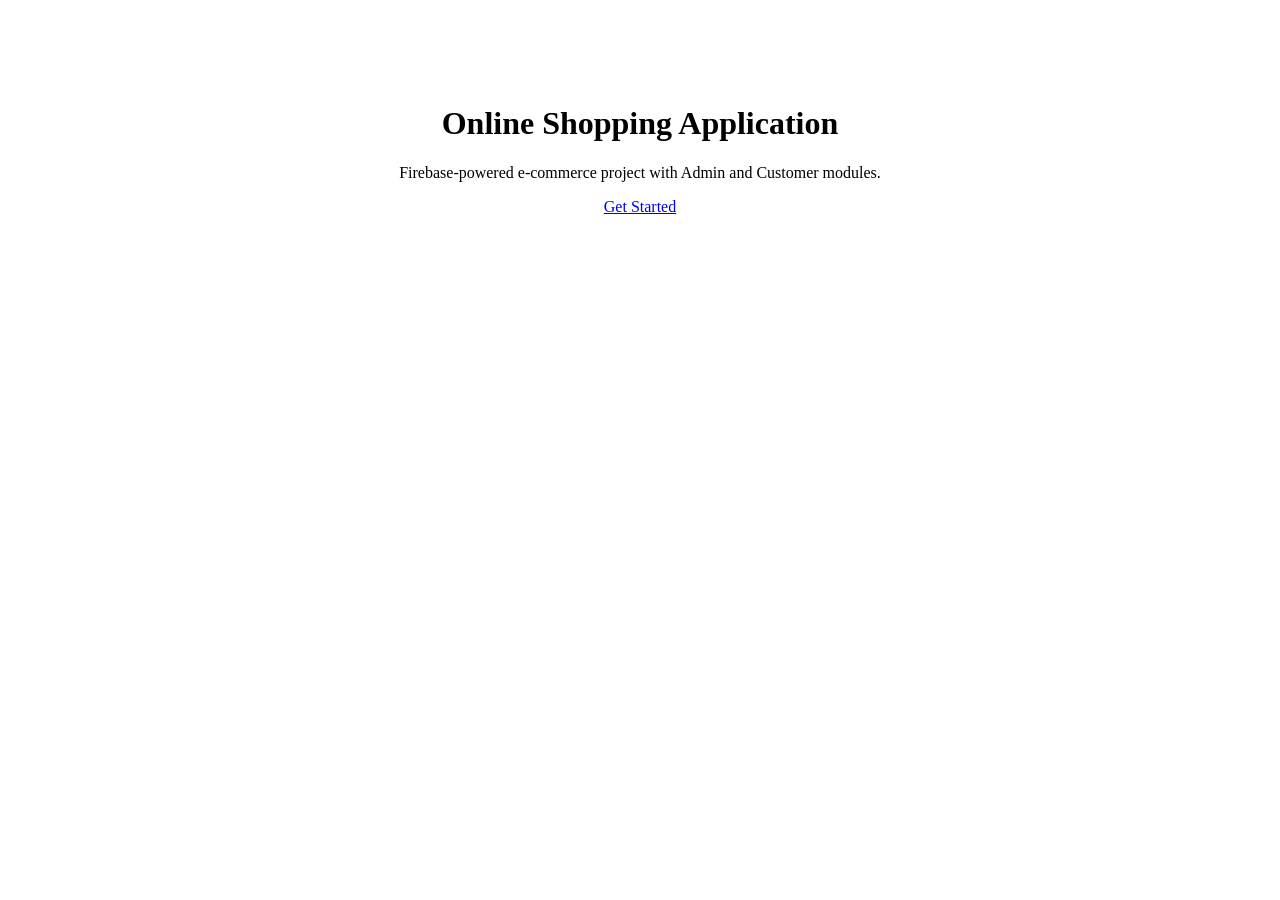
==== index.html @ f145317d "first commit" ====
<!DOCTYPE html>
<html lang="en">
<head>
  <meta charset="UTF-8" />
  <meta name="viewport" content="width=device-width, initial-scale=1.0" />
  <title>Online Shopping Application</title>

  <link rel="preconnect" href="https://fonts.googleapis.com" />
  <link rel="preconnect" href="https://fonts.gstatic.com" crossorigin />
  <link href="https://fonts.googleapis.com/css2?family=Inter:wght@400;500;600;700&display=swap" rel="stylesheet" />

  <link rel="stylesheet" href="assets/css/style.css" />
</head>
<body>
  <div id="globalLoader" class="loader-overlay">
    <div class="spinner"></div>
  </div>

  <div class="container" style="padding: 4rem 0;">
    <div class="card" style="text-align: center; max-width: 700px; margin: 0 auto;">
      <h1>Online Shopping Application</h1>
      <p style="margin: 1rem 0; color: var(--text-muted);">
        Firebase-powered e-commerce project with Admin and Customer modules.
      </p>

      <a href="login.html" class="btn btn-primary">Get Started</a>
    </div>
  </div>
</body>
</html>
---- assets/css/style.css ----
:root {
  padding: 0.75rem 1rem;
  border: 1px solid var(--border);
  border-radius: 10px;
  font-size: 1rem;
}

.form-control:focus {
  outline: none;
  border-color: var(--primary);
}

.toast {
  position: fixed;
  top: 20px;
  right: 20px;
  padding: 1rem 1.25rem;
  border-radius: 10px;
  color: white;
  opacity: 0;
  transform: translateY(-10px);
  transition: 0.3s ease;
  z-index: 1000;
}

.toast.show {
  opacity: 1;
  transform: translateY(0);
}

.toast.success { background: var(--success); }
.toast.error { background: var(--danger); }
.toast.warning { background: var(--warning); }

.loader-overlay {
  position: fixed;
  inset: 0;
  background: rgba(255,255,255,0.7);
  display: none;
  align-items: center;
  justify-content: center;
  z-index: 999;
}

.loader-overlay.active {
  display: flex;
}

.spinner {
  width: 48px;
  height: 48px;
  border: 4px solid #e2e8f0;
  border-top-color: var(--primary);
  border-radius: 50%;
  animation: spin 0.8s linear infinite;
}

@keyframes spin {
  to {
    transform: rotate(360deg);
  }
}
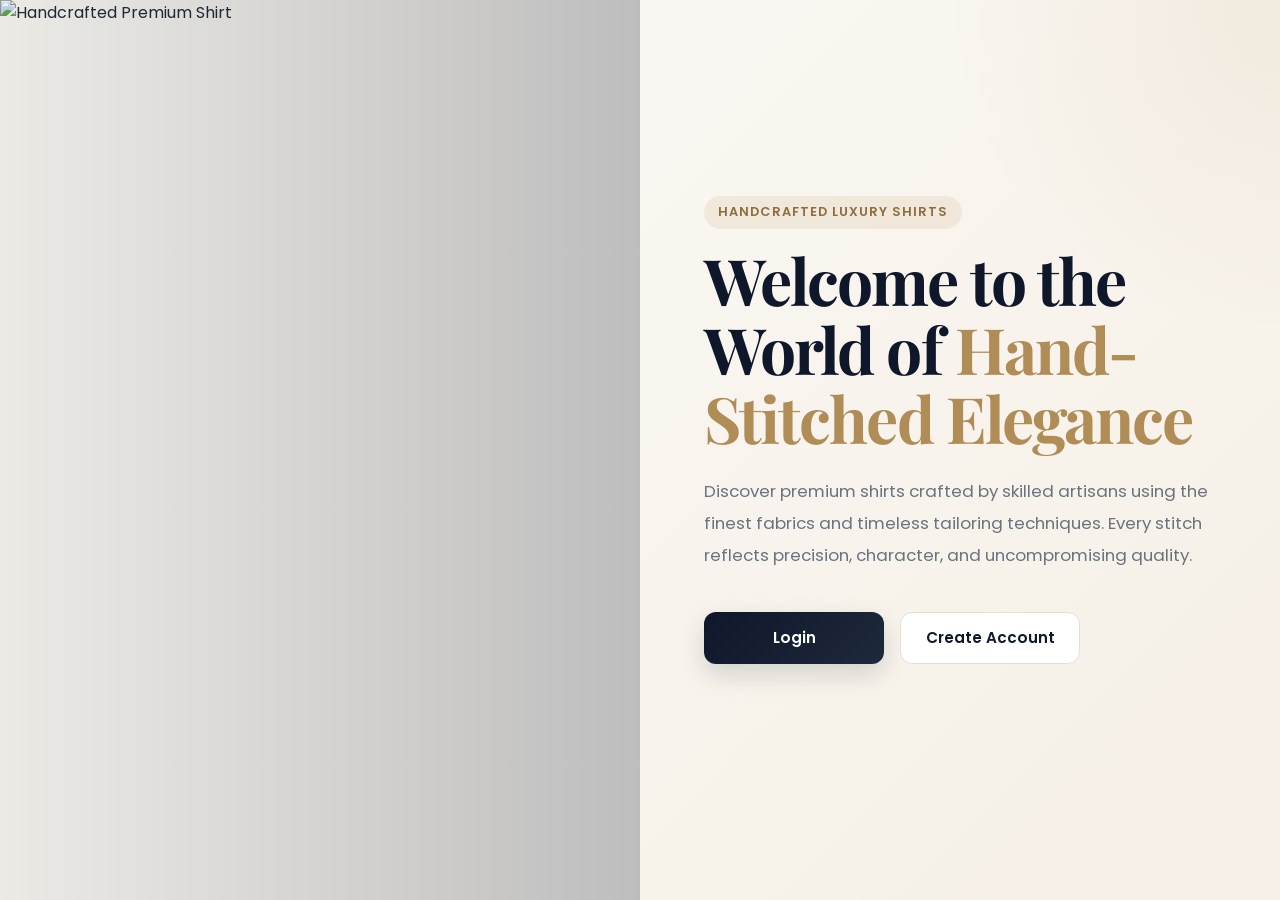
==== commit 0f8c7068: "Final Working" ====
--- a/index.html
+++ b/index.html
@@ -3,28 +3,226 @@
 <head>
   <meta charset="UTF-8" />
   <meta name="viewport" content="width=device-width, initial-scale=1.0" />
-  <title>Online Shopping Application</title>
+  <title>Atelier Sudhan | Handcrafted Shirts</title>
 
   <link rel="preconnect" href="https://fonts.googleapis.com" />
   <link rel="preconnect" href="https://fonts.gstatic.com" crossorigin />
-  <link href="https://fonts.googleapis.com/css2?family=Inter:wght@400;500;600;700&display=swap" rel="stylesheet" />
+  <link
+    href="https://fonts.googleapis.com/css2?family=Poppins:wght@300;400;500;600;700;800&family=Playfair+Display:wght@600;700&display=swap"
+    rel="stylesheet"
+  />
 
   <link rel="stylesheet" href="assets/css/style.css" />
+
+  <style>
+    .landing-page {
+      min-height: 100vh;
+      display: grid;
+      grid-template-columns: 1fr 1fr;
+      background: #f8f5ef;
+    }
+
+    /* Left Image Section */
+    .landing-image {
+      position: relative;
+      overflow: hidden;
+    }
+
+    .landing-image img {
+      width: 100%;
+      height: 100%;
+      object-fit: cover;
+      display: block;
+    }
+
+    .landing-image::after {
+      content: "";
+      position: absolute;
+      inset: 0;
+      background:
+        linear-gradient(
+          90deg,
+          rgba(15, 23, 42, 0.05),
+          rgba(15, 23, 42, 0.25)
+        );
+    }
+
+    /* Right Content Section */
+    .landing-content {
+      display: flex;
+      align-items: center;
+      justify-content: center;
+      padding: 4rem;
+      background:
+        radial-gradient(
+          circle at top right,
+          rgba(176, 141, 87, 0.10),
+          transparent 30%
+        ),
+        linear-gradient(
+          135deg,
+          #faf7f2 0%,
+          #f5efe5 100%
+        );
+    }
+
+    .landing-card {
+      max-width: 540px;
+    }
+
+    .brand-label {
+      display: inline-block;
+      margin-bottom: 1rem;
+      padding: 0.4rem 0.9rem;
+      border-radius: 999px;
+      background: rgba(176, 141, 87, 0.12);
+      color: #8e6d3f;
+      font-size: 0.8rem;
+      font-weight: 600;
+      letter-spacing: 0.08em;
+      text-transform: uppercase;
+    }
+
+    .landing-title {
+      font-family: "Playfair Display", serif;
+      font-size: clamp(2.8rem, 5vw, 4.8rem);
+      line-height: 1.08;
+      font-weight: 700;
+      color: #0f172a;
+      margin-bottom: 1.5rem;
+      letter-spacing: -0.03em;
+    }
+
+    .landing-title span {
+      color: #b08d57;
+    }
+
+    .landing-description {
+      font-size: 1.05rem;
+      line-height: 1.9;
+      color: #6b7280;
+      margin-bottom: 2.5rem;
+    }
+
+    .landing-description strong {
+      color: #0f172a;
+      font-weight: 600;
+    }
+
+    .landing-actions {
+      display: flex;
+      gap: 1rem;
+      margin-bottom: 2.5rem;
+      flex-wrap: wrap;
+    }
+
+    .landing-actions .btn {
+      min-width: 180px;
+    }
+
+    .feature-list {
+      display: grid;
+      grid-template-columns: repeat(2, 1fr);
+      gap: 1rem;
+      margin-top: 1rem;
+    }
+
+    .feature-item {
+      background: rgba(255, 255, 255, 0.7);
+      border: 1px solid rgba(176, 141, 87, 0.12);
+      border-radius: 14px;
+      padding: 1rem;
+      font-size: 0.9rem;
+      color: #475569;
+    }
+
+    .feature-item strong {
+      display: block;
+      color: #0f172a;
+      margin-bottom: 0.25rem;
+      font-size: 0.95rem;
+    }
+
+    /* Responsive */
+    @media (max-width: 992px) {
+      .landing-page {
+        grid-template-columns: 1fr;
+      }
+
+      .landing-image {
+        min-height: 420px;
+      }
+
+      .landing-content {
+        padding: 3rem 1.5rem;
+      }
+
+      .landing-actions {
+        flex-direction: column;
+      }
+
+      .landing-actions .btn {
+        width: 100%;
+      }
+
+      .feature-list {
+        grid-template-columns: 1fr;
+      }
+    }
+
+    @media (max-width: 576px) {
+      .landing-title {
+        font-size: 2.4rem;
+      }
+
+      .landing-description {
+        font-size: 0.95rem;
+      }
+    }
+  </style>
 </head>
 <body>
   <div id="globalLoader" class="loader-overlay">
     <div class="spinner"></div>
   </div>
 
-  <div class="container" style="padding: 4rem 0;">
-    <div class="card" style="text-align: center; max-width: 700px; margin: 0 auto;">
-      <h1>Online Shopping Application</h1>
-      <p style="margin: 1rem 0; color: var(--text-muted);">
-        Firebase-powered e-commerce project with Admin and Customer modules.
-      </p>
-
-      <a href="login.html" class="btn btn-primary">Get Started</a>
+  <section class="landing-page">
+    <!-- Left Side Image -->
+    <div class="landing-image">
+      <img
+        src="https://firebasestorage.googleapis.com/v0/b/online-shopping-sri-psiog.firebasestorage.app/o/heroimg.jpg?alt=media&token=8e16c6fa-c773-450c-a610-6a54a3cda779"
+        alt="Handcrafted Premium Shirt"
+      />
     </div>
-  </div>
+
+    <!-- Right Side Content -->
+    <div class="landing-content">
+      <div class="landing-card">
+        <span class="brand-label">Handcrafted Luxury Shirts</span>
+
+        <h1 class="landing-title">
+          Welcome to the World of
+          <span>Hand-Stitched Elegance</span>
+        </h1>
+
+        <p class="landing-description">
+          Discover premium shirts crafted by skilled artisans using the finest
+          fabrics and timeless tailoring techniques.
+          Every stitch reflects precision, character, and uncompromising quality.
+        </p>
+
+        <div class="landing-actions">
+          <a href="login.html" class="btn btn-primary">
+            Login
+          </a>
+
+          <a href="signup.html" class="btn btn-secondary">
+            Create Account
+          </a>
+        </div>
+
+      </div>
+    </div>
+  </section>
 </body>
 </html>
--- a/assets/css/style.css
+++ b/assets/css/style.css
@@ -1,26 +1,281 @@
+/* =========================================================
+   GLOBAL STYLE.CSS — LUXURY HANDMADE SHIRT STORE
+   Theme: Ivory • Midnight Navy • Antique Gold
+   Font: Poppins
+========================================================= */
+
+@import url('https://fonts.googleapis.com/css2?family=Poppins:wght@300;400;500;600;700;800&family=Playfair+Display:wght@600;700&display=swap');
+
+/* =========================================================
+   ROOT VARIABLES
+========================================================= */
 :root {
+  /* Colors */
+  --primary: #0f172a;
+  --primary-light: #1e293b;
+
+  --accent: #b08d57;
+  --accent-dark: #8e6d3f;
+
+  --background: #f8f5ef;
+  --surface: #ffffff;
+  --surface-soft: #fdfaf5;
+
+  --text: #1f2937;
+  --text-muted: #6b7280;
+
+  --border: #e7dfd2;
+
+  --success: #16a34a;
+  --danger: #dc2626;
+  --warning: #d97706;
+
+  /* Shadows */
+  --shadow-sm: 0 6px 18px rgba(15, 23, 42, 0.05);
+  --shadow-md: 0 16px 40px rgba(15, 23, 42, 0.08);
+  --shadow-lg: 0 28px 70px rgba(15, 23, 42, 0.12);
+
+  /* Radius */
+  --radius-sm: 10px;
+  --radius-md: 18px;
+  --radius-lg: 28px;
+
+  /* Layout */
+  --container-width: 1280px;
+
+  /* Animation */
+  --transition: all 0.3s ease;
+}
+
+/* =========================================================
+   RESET
+========================================================= */
+*,
+*::before,
+*::after {
+  box-sizing: border-box;
+}
+
+html {
+  scroll-behavior: smooth;
+}
+
+body {
+  margin: 0;
+  font-family: "Poppins", sans-serif;
+  background:
+    radial-gradient(
+      circle at top right,
+      rgba(176, 141, 87, 0.06),
+      transparent 35%
+    ),
+    linear-gradient(
+      180deg,
+      #faf7f2 0%,
+      #f5efe5 100%
+    );
+  color: var(--text);
+  line-height: 1.6;
+}
+
+/* =========================================================
+   TYPOGRAPHY
+========================================================= */
+h1,
+h2,
+h3,
+h4,
+h5,
+h6 {
+  margin-top: 0;
+  color: var(--primary);
+  line-height: 1.2;
+}
+
+h1,
+h2 {
+  font-family: "Playfair Display", serif;
+  letter-spacing: -0.03em;
+}
+
+p {
+  margin-top: 0;
+  color: var(--text-muted);
+}
+
+a {
+  color: var(--accent-dark);
+  text-decoration: none;
+  transition: var(--transition);
+}
+
+a:hover {
+  color: var(--accent);
+}
+
+/* =========================================================
+   CONTAINER
+========================================================= */
+.container {
+  width: min(var(--container-width), calc(100% - 2rem));
+  margin-inline: auto;
+}
+
+/* =========================================================
+   CARD
+========================================================= */
+.card {
+  background:
+    linear-gradient(180deg, #ffffff 0%, #fffdfa 100%);
+  border: 1px solid var(--border);
+  border-radius: var(--radius-md);
+  padding: 1.75rem;
+  box-shadow: var(--shadow-md);
+  transition: var(--transition);
+}
+
+.card:hover {
+  transform: translateY(-3px);
+  box-shadow: var(--shadow-lg);
+}
+
+/* =========================================================
+   FORMS
+========================================================= */
+.form-group {
+  margin-bottom: 1.25rem;
+}
+
+.form-label {
+  display: block;
+  margin-bottom: 0.55rem;
+  font-size: 0.9rem;
+  font-weight: 600;
+  color: var(--primary-light);
+}
+
+.form-control {
+  width: 100%;
+  min-height: 50px;
   padding: 0.75rem 1rem;
   border: 1px solid var(--border);
-  border-radius: 10px;
-  font-size: 1rem;
+  border-radius: 12px;
+  background: rgba(255, 255, 255, 0.95);
+  font-family: inherit;
+  font-size: 0.95rem;
+  color: var(--text);
+  transition: var(--transition);
+}
+
+textarea.form-control {
+  min-height: 120px;
+  resize: vertical;
+}
+
+.form-control::placeholder {
+  color: #9ca3af;
 }
 
 .form-control:focus {
   outline: none;
-  border-color: var(--primary);
-}
-
+  border-color: var(--accent);
+  box-shadow:
+    0 0 0 4px rgba(176, 141, 87, 0.12);
+  background: #ffffff;
+}
+
+/* =========================================================
+   BUTTONS
+========================================================= */
+.btn {
+  display: inline-flex;
+  align-items: center;
+  justify-content: center;
+  gap: 0.5rem;
+
+  min-height: 48px;
+  padding: 0.8rem 1.4rem;
+
+  border: none;
+  border-radius: 12px;
+
+  font-family: inherit;
+  font-size: 0.95rem;
+  font-weight: 600;
+  text-decoration: none;
+
+  cursor: pointer;
+  transition: var(--transition);
+}
+
+.btn:hover {
+  transform: translateY(-2px);
+}
+
+.btn:disabled {
+  opacity: 0.6;
+  cursor: not-allowed;
+  transform: none;
+}
+
+.btn-primary {
+  color: #ffffff;
+  background:
+    linear-gradient(
+      135deg,
+      var(--primary),
+      var(--primary-light)
+    );
+  box-shadow:
+    0 10px 24px rgba(15, 23, 42, 0.15);
+}
+
+.btn-primary:hover {
+  box-shadow:
+    0 14px 30px rgba(15, 23, 42, 0.22);
+}
+
+.btn-secondary {
+  background: #ffffff;
+  color: var(--primary);
+  border: 1px solid var(--border);
+}
+
+.btn-secondary:hover {
+  background: #fffdfa;
+  border-color: var(--accent);
+}
+
+.btn-danger {
+  background: var(--danger);
+  color: #ffffff;
+}
+
+.btn-sm {
+  min-height: 38px;
+  padding: 0.45rem 0.9rem;
+  font-size: 0.82rem;
+  border-radius: 10px;
+}
+
+/* =========================================================
+   TOAST
+========================================================= */
 .toast {
   position: fixed;
   top: 20px;
   right: 20px;
+  min-width: 260px;
+  max-width: 420px;
   padding: 1rem 1.25rem;
-  border-radius: 10px;
-  color: white;
+  border-radius: 14px;
+  color: #ffffff;
+  font-weight: 500;
+  box-shadow: var(--shadow-lg);
   opacity: 0;
   transform: translateY(-10px);
-  transition: 0.3s ease;
-  z-index: 1000;
+  transition: var(--transition);
+  z-index: 2000;
 }
 
 .toast.show {
@@ -28,18 +283,30 @@
   transform: translateY(0);
 }
 
-.toast.success { background: var(--success); }
-.toast.error { background: var(--danger); }
-.toast.warning { background: var(--warning); }
-
+.toast.success {
+  background: linear-gradient(135deg, #16a34a, #15803d);
+}
+
+.toast.error {
+  background: linear-gradient(135deg, #dc2626, #b91c1c);
+}
+
+.toast.warning {
+  background: linear-gradient(135deg, #d97706, #b45309);
+}
+
+/* =========================================================
+   LOADER
+========================================================= */
 .loader-overlay {
   position: fixed;
   inset: 0;
-  background: rgba(255,255,255,0.7);
+  background: rgba(255, 255, 255, 0.75);
+  backdrop-filter: blur(4px);
   display: none;
   align-items: center;
   justify-content: center;
-  z-index: 999;
+  z-index: 1500;
 }
 
 .loader-overlay.active {
@@ -47,16 +314,149 @@
 }
 
 .spinner {
-  width: 48px;
-  height: 48px;
-  border: 4px solid #e2e8f0;
-  border-top-color: var(--primary);
+  width: 52px;
+  height: 52px;
+  border: 4px solid #e5e7eb;
+  border-top-color: var(--accent);
   border-radius: 50%;
   animation: spin 0.8s linear infinite;
+  box-shadow: 0 8px 24px rgba(176, 141, 87, 0.15);
 }
 
 @keyframes spin {
   to {
     transform: rotate(360deg);
   }
+}
+
+/* =========================================================
+   PAGINATION
+========================================================= */
+.pagination {
+  display: flex;
+  justify-content: center;
+  align-items: center;
+  gap: 0.5rem;
+  flex-wrap: wrap;
+  margin-top: 2.5rem;
+}
+
+.pagination .btn {
+  min-width: 44px;
+}
+
+.pagination .btn.active {
+  background: var(--accent);
+  color: #ffffff;
+  border-color: var(--accent);
+}
+
+/* =========================================================
+   SKELETON LOADING
+========================================================= */
+.skeleton {
+  position: relative;
+  overflow: hidden;
+  background: #ece8df;
+  border-radius: 10px;
+}
+
+.skeleton::after {
+  content: "";
+  position: absolute;
+  inset: 0;
+  transform: translateX(-100%);
+  background:
+    linear-gradient(
+      90deg,
+      transparent,
+      rgba(255, 255, 255, 0.65),
+      transparent
+    );
+  animation: skeleton-loading 1.2s infinite;
+}
+
+@keyframes skeleton-loading {
+  100% {
+    transform: translateX(100%);
+  }
+}
+
+.skeleton-card {
+  height: 320px;
+  border-radius: 24px;
+}
+
+.skeleton-text {
+  height: 16px;
+  margin-bottom: 0.75rem;
+}
+
+.skeleton-text.short {
+  width: 60%;
+}
+
+/* =========================================================
+   TABLE
+========================================================= */
+.table {
+  width: 100%;
+  border-collapse: collapse;
+}
+
+.table th,
+.table td {
+  padding: 1rem;
+  border-bottom: 1px solid var(--border);
+  text-align: left;
+}
+
+.table th {
+  background: #faf7f2;
+  font-weight: 600;
+  color: var(--text-muted);
+  text-transform: uppercase;
+  font-size: 0.82rem;
+  letter-spacing: 0.05em;
+}
+
+/* =========================================================
+   UTILITIES
+========================================================= */
+.text-center {
+  text-align: center;
+}
+
+.mt-1 { margin-top: 0.5rem; }
+.mt-2 { margin-top: 1rem; }
+.mt-3 { margin-top: 1.5rem; }
+.mt-4 { margin-top: 2rem; }
+
+.mb-1 { margin-bottom: 0.5rem; }
+.mb-2 { margin-bottom: 1rem; }
+.mb-3 { margin-bottom: 1.5rem; }
+.mb-4 { margin-bottom: 2rem; }
+
+/* =========================================================
+   RESPONSIVE
+========================================================= */
+@media (max-width: 768px) {
+  .container {
+    width: min(var(--container-width), calc(100% - 1.25rem));
+  }
+
+  .card {
+    padding: 1.25rem;
+  }
+
+  .toast {
+    left: 1rem;
+    right: 1rem;
+    max-width: none;
+    min-width: auto;
+  }
+
+  .btn {
+    width: 100%;
+  }
 }
